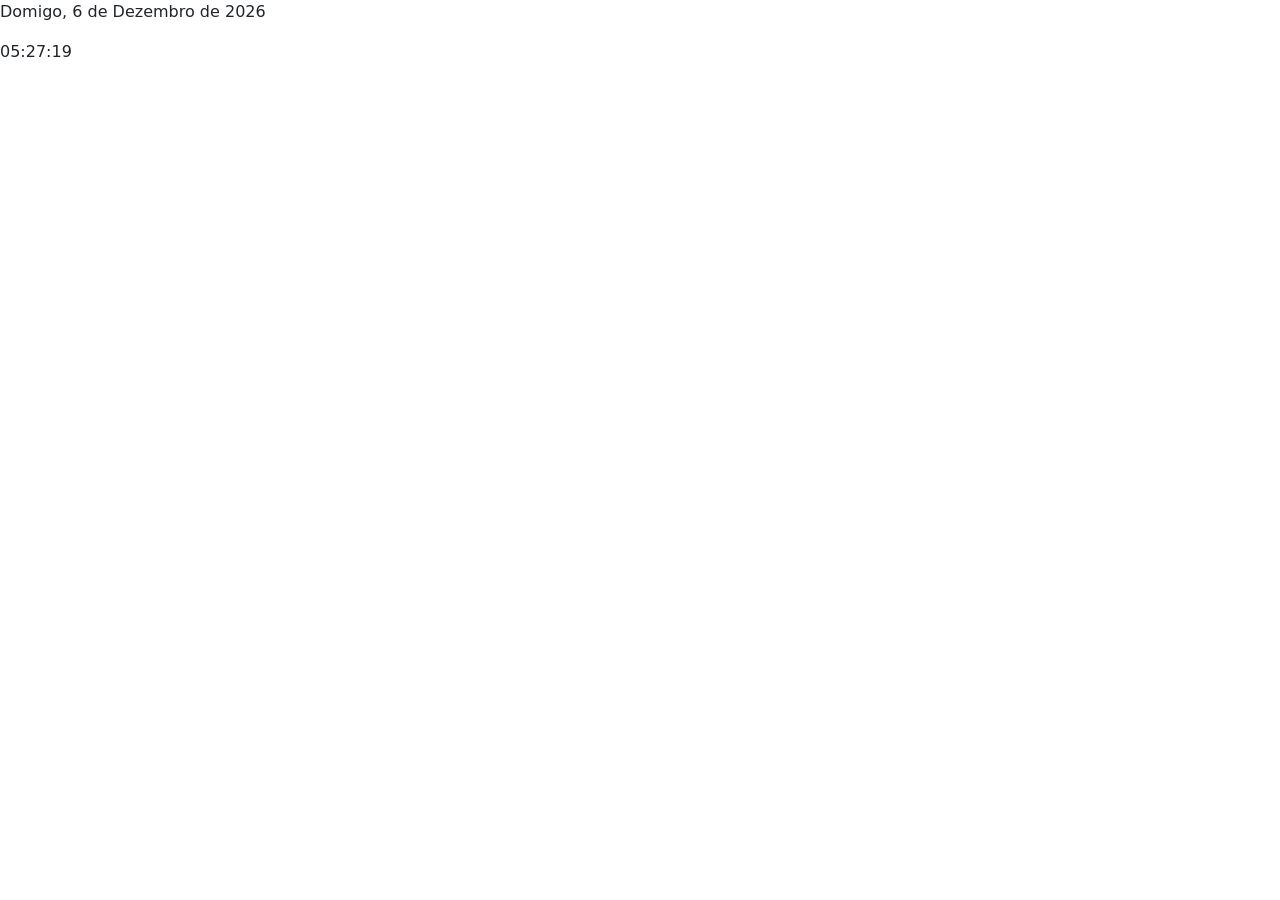
==== atividade02/atividade02.html @ ad41dbe0 "atividade02" ====
<!DOCTYPE html>
<html lang="en">
<head>
    <meta charset="UTF-8">
    <meta name="viewport" content="width=device-width, initial-scale=1.0">
    <title>Document</title>
    <link rel="stylesheet" href="https://cdn.jsdelivr.net/npm/bootstrap@5.3.3/dist/css/bootstrap.min.css" href="style.css">
</head>
<script src="script.js"></script>
<body>
    <p id="DataAtual"></p>
    <p1 id="relogio"></p1>
</body>
</html>
---- atividade02/style.css ----
#p1{
    text-align: center;
}
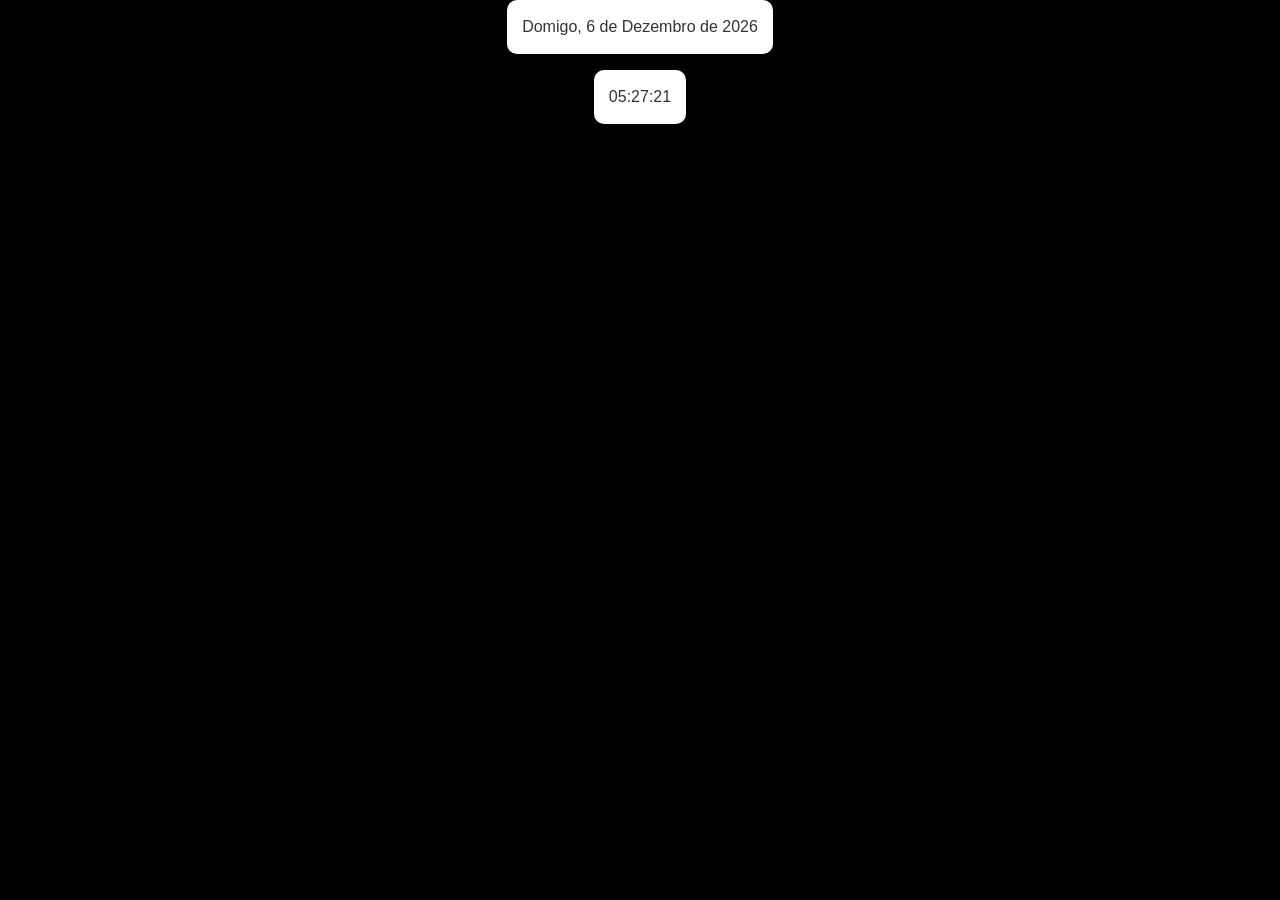
==== commit 7f171aa0: "atividade02" ====
--- a/atividade02/atividade02.html
+++ b/atividade02/atividade02.html
@@ -4,8 +4,35 @@
     <meta charset="UTF-8">
     <meta name="viewport" content="width=device-width, initial-scale=1.0">
     <title>Document</title>
-    <link rel="stylesheet" href="https://cdn.jsdelivr.net/npm/bootstrap@5.3.3/dist/css/bootstrap.min.css" href="style.css">
+    <link rel="stylesheet" href="https://cdn.jsdelivr.net/npm/bootstrap@5.3.3/dist/css/bootstrap.min.css" >
 </head>
+<style>
+    body{
+        font-family: Arial, Helvetica, sans-serif;
+        background-color: black;
+        display: flex;
+        align-items: center;
+        justify-content: center;
+        flex-direction: column;
+    }
+    h1{
+        font-family: 'Times New Roman', Times, serif;
+        color: blue;
+    }
+
+    #DataAtual, 
+    #relogio, 
+    .container{
+        font-size: medium;
+        color: #333;
+        padding: 15px;
+        border: 5px #333;
+        background-color: white;
+        border-radius: 10px;
+        text-align: center;
+
+    }
+</style>
 <script src="script.js"></script>
 <body>
     <p id="DataAtual"></p>
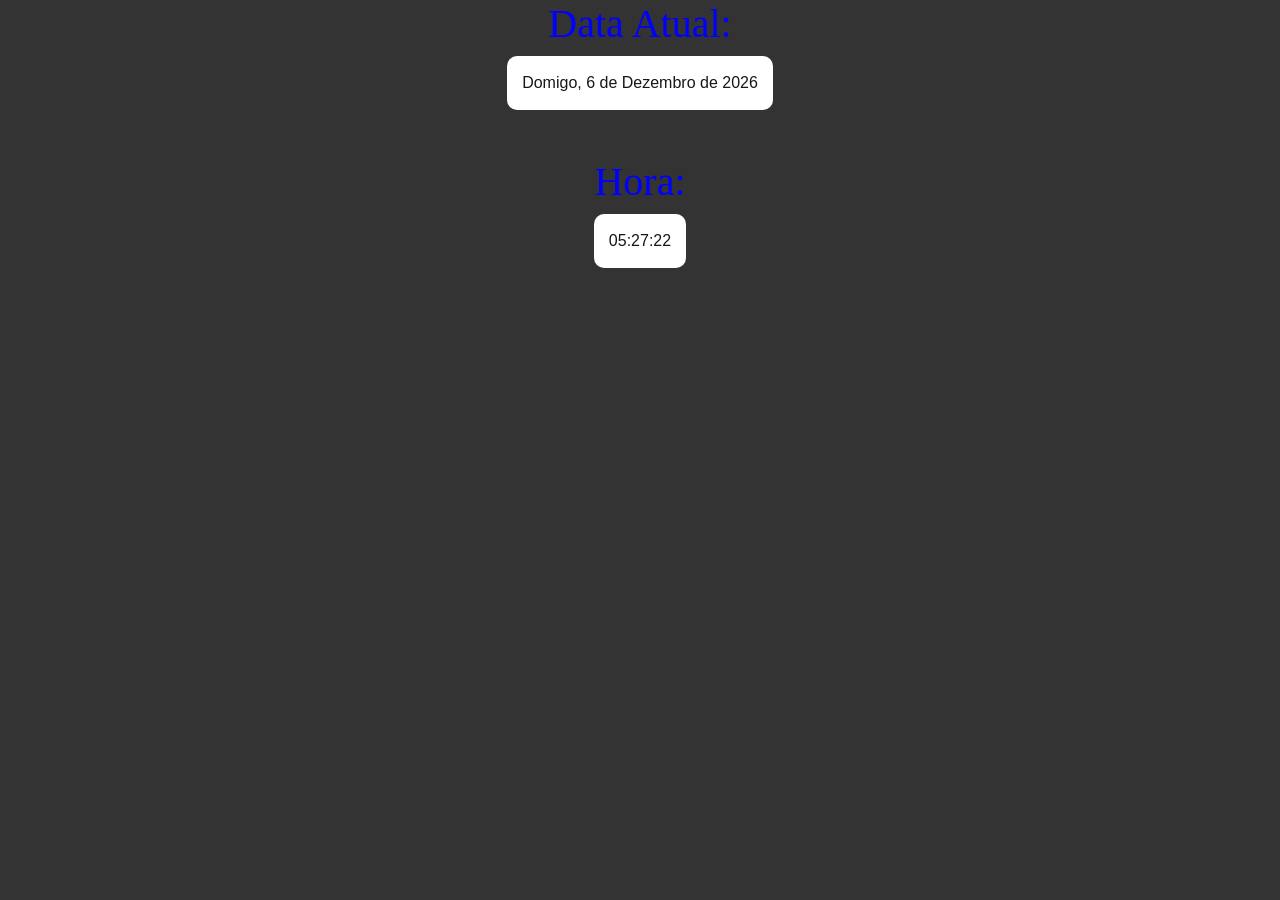
==== commit 4d4f126a: "atividade02" ====
--- a/atividade02/atividade02.html
+++ b/atividade02/atividade02.html
@@ -9,7 +9,7 @@
 <style>
     body{
         font-family: Arial, Helvetica, sans-serif;
-        background-color: black;
+        background-color: #333;
         display: flex;
         align-items: center;
         justify-content: center;
@@ -24,9 +24,9 @@
     #relogio, 
     .container{
         font-size: medium;
-        color: #333;
+        color: #181717;
         padding: 15px;
-        border: 5px #333;
+        border: 5px #202020;
         background-color: white;
         border-radius: 10px;
         text-align: center;
@@ -35,7 +35,9 @@
 </style>
 <script src="script.js"></script>
 <body>
-    <p id="DataAtual"></p>
-    <p1 id="relogio"></p1>
+    <h1>Data Atual:</h1>
+    <div id="DataAtual"></div><br><br>
+    <h1>Hora:</h1>
+    <div id="relogio"></div>
 </body>
 </html>
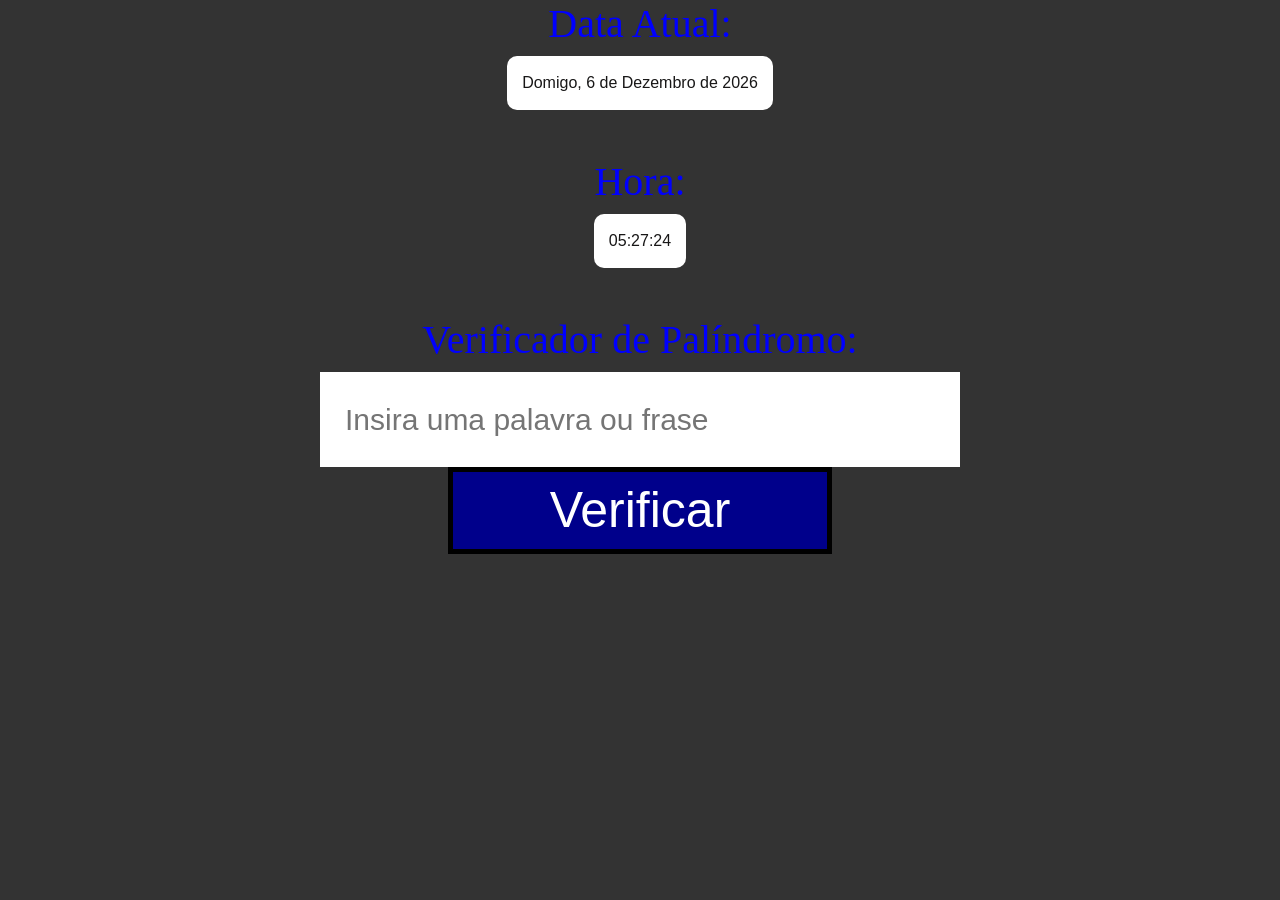
==== commit 599fd744: "atividade02" ====
--- a/atividade02/atividade02.html
+++ b/atividade02/atividade02.html
@@ -14,6 +14,14 @@
         align-items: center;
         justify-content: center;
         flex-direction: column;
+
+    }
+    input[type="text"]{
+        padding: 20px;
+        font-size: 30px;
+        width: 50%;
+        margin: auto;
+        border: 5px solid white;
     }
     h1{
         font-family: 'Times New Roman', Times, serif;
@@ -32,12 +40,28 @@
         text-align: center;
 
     }
+    button{
+        padding: auto;
+        width: 30%;
+        background-color: darkblue;
+        color: white;
+        font-size: 50px;
+        border: 5px solid black;
+        cursor: pointer;
+    }
+    button:hover{
+        background-color: rgb(65, 65, 240);
+    }
+
 </style>
 <script src="script.js"></script>
 <body>
     <h1>Data Atual:</h1>
     <div id="DataAtual"></div><br><br>
     <h1>Hora:</h1>
-    <div id="relogio"></div>
+    <div id="relogio"></div><br><br>
+    <h1>Verificador de Palíndromo:</h1>
+    <input type="text" id="Texto" placeholder="Insira uma palavra ou frase">
+    <button onclick="Palindromo()">Verificar</button>
 </body>
 </html>
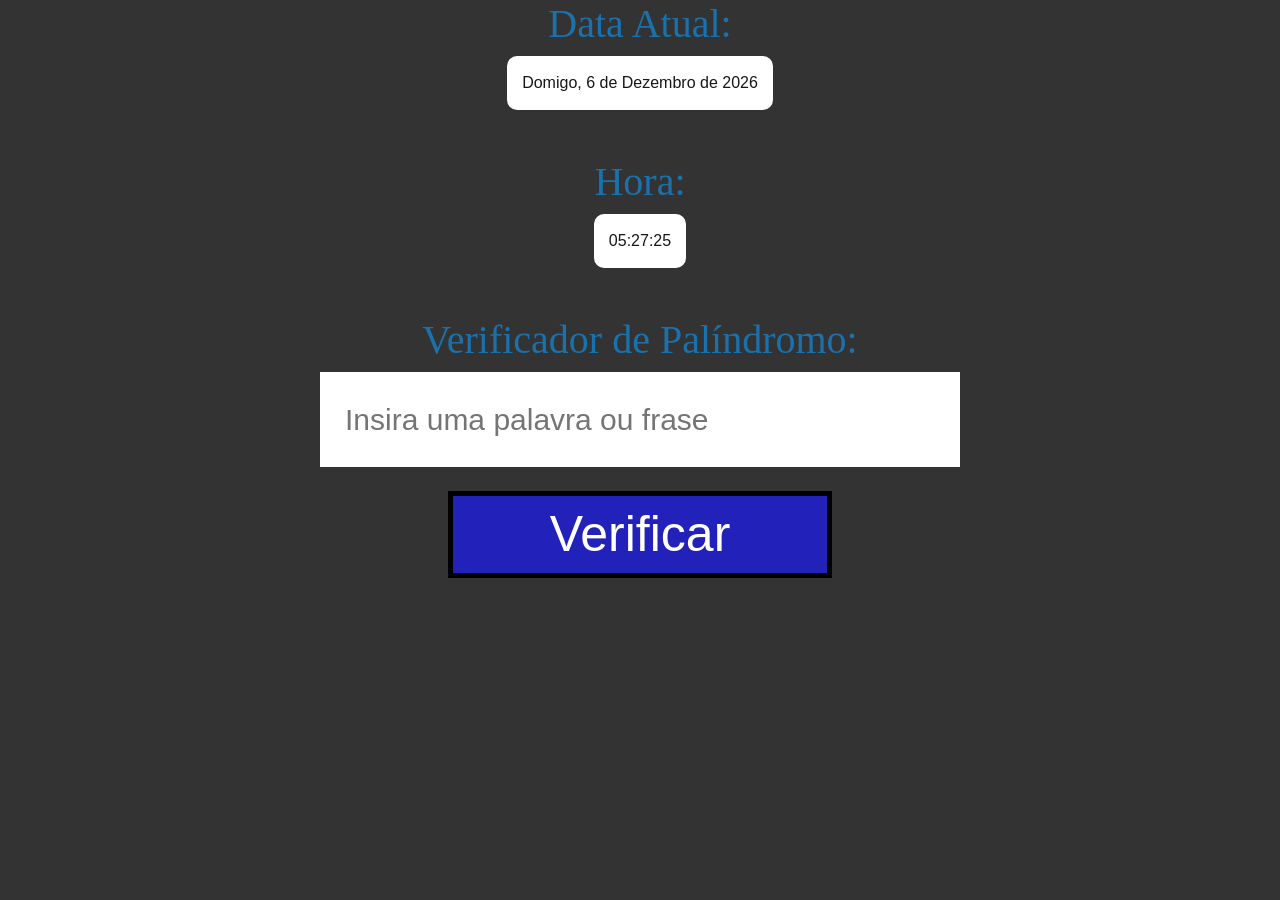
==== commit c951b391: "atividade02" ====
--- a/atividade02/atividade02.html
+++ b/atividade02/atividade02.html
@@ -25,7 +25,7 @@
     }
     h1{
         font-family: 'Times New Roman', Times, serif;
-        color: blue;
+        color: #1a71ac;
     }
 
     #DataAtual, 
@@ -43,7 +43,7 @@
     button{
         padding: auto;
         width: 30%;
-        background-color: darkblue;
+        background-color: rgb(34, 34, 187);
         color: white;
         font-size: 50px;
         border: 5px solid black;
@@ -61,7 +61,7 @@
     <h1>Hora:</h1>
     <div id="relogio"></div><br><br>
     <h1>Verificador de Palíndromo:</h1>
-    <input type="text" id="Texto" placeholder="Insira uma palavra ou frase">
+    <input type="text" id="Texto" placeholder="Insira uma palavra ou frase"><br>
     <button onclick="Palindromo()">Verificar</button>
 </body>
 </html>
